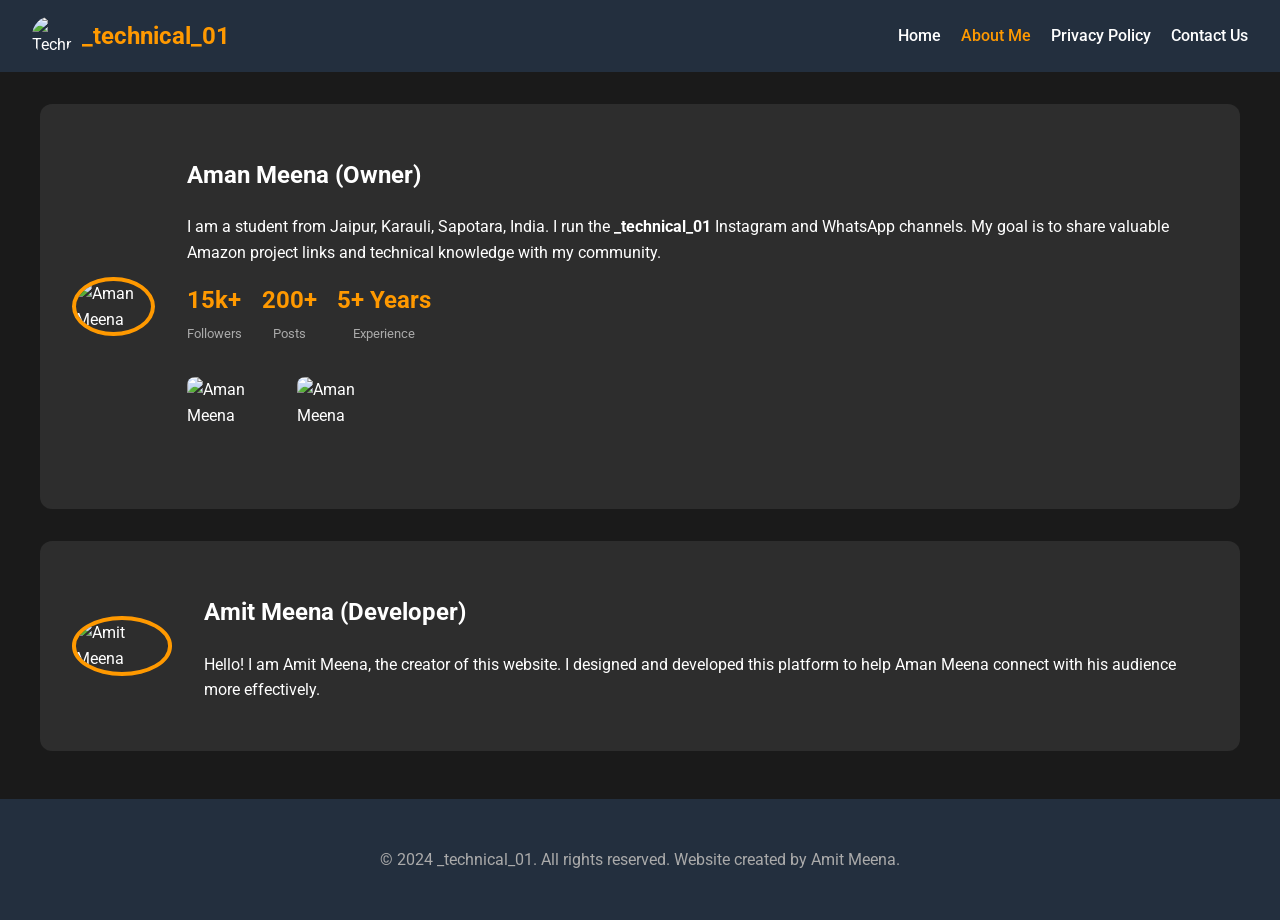
==== about.html @ 6426d31a "feat: Create comprehensive AI hacker website with contact page and secure chatbot integration - Adde" ====
<!DOCTYPE html>
<html lang="en">
<head>
    <meta charset="UTF-8">
    <meta name="viewport" content="width=device-width, initial-scale=1.0">
    <title>About Me - Aman Meena | _technical_01</title>
    <link rel="stylesheet" href="style.css">
</head>
<body>

<header>
    <div class="logo">
        <img src="https://raw.githubusercontent.com/Amitmeena55/Aman-Meena-/main/Aman.jpg" alt="Technical_01 Logo">
        <h1>_technical_01</h1>
    </div>
    <nav>
        <ul>
            <li><a href="index.html">Home</a></li>
            <li><a href="about.html" class="active">About Me</a></li>
            <li><a href="privacy.html">Privacy Policy</a></li>
            <li><a href="contact.html">Contact Us</a></li>
        </ul>
    </nav>
</header>

<main>
    <section class="profile-card">
        <div class="profile-img-container">
            <img src="https://raw.githubusercontent.com/Amitmeena55/Aman-Meena-/main/Technical_01.jpg" alt="Aman Meena">
        </div>
        <div>
            <h2>Aman Meena (Owner)</h2>
            <p>
                I am a student from Jaipur, Karauli, Sapotara, India. I run the <strong>_technical_01</strong> Instagram and WhatsApp channels. My goal is to share valuable Amazon project links and technical knowledge with my community.
            </p>
            <div class="stats">
                <div class="stat-item">
                    <span class="stat-value">15k+</span>
                    <span class="stat-label">Followers</span>
                </div>
                <div class="stat-item">
                    <span class="stat-value">200+</span>
                    <span class="stat-label">Posts</span>
                </div>
                <div class="stat-item">
                    <span class="stat-value">5+ Years</span>
                    <span class="stat-label">Experience</span>
                </div>
            </div>
            <div style="margin-top: 2rem; display: flex; gap: 10px;">
                <img src="https://raw.githubusercontent.com/Amitmeena55/Aman-Meena-/main/aman1.jpg" alt="Aman Meena" style="width: 100px; height: 100px; object-fit: cover; border-radius: 8px;">
                <img src="https://raw.githubusercontent.com/Amitmeena55/Aman-Meena-/main/aman3.jpg" alt="Aman Meena" style="width: 100px; height: 100px; object-fit: cover; border-radius: 8px;">
            </div>
        </div>
    </section>

    <section class="profile-card">
        <div class="profile-img-container">
            <img src="https://raw.githubusercontent.com/Amitmeena55/Aman-Meena-/main/Amit%20meena.jpg" alt="Amit Meena">
        </div>
        <div>
            <h2>Amit Meena (Developer)</h2>
            <p>
                Hello! I am Amit Meena, the creator of this website. I designed and developed this platform to help Aman Meena connect with his audience more effectively.
            </p>
        </div>
    </section>
</main>

<footer>
    <p>&copy; 2024 _technical_01. All rights reserved. Website created by Amit Meena.</p>
</footer>

</body>
</html>
---- style.css ----
@import url('https://fonts.googleapis.com/css2?family=Roboto:wght@300;400;500;700&display=swap');

:root {
    --primary-color: #ff9900; /* Amazon-like orange */
    --secondary-color: #232f3e; /* Amazon-like dark blue */
    --bg-color: #1a1a1a;
    --text-color: #ffffff;
    --card-bg: #2d2d2d;
    --chat-bg: #333333;
    --chat-user-bg: #ff9900;
    --chat-ai-bg: #444444;
}

body {
    font-family: 'Roboto', sans-serif;
    background-color: var(--bg-color);
    color: var(--text-color);
    margin: 0;
    padding: 0;
    line-height: 1.6;
}

header {
    background-color: var(--secondary-color);
    padding: 1rem 2rem;
    display: flex;
    justify-content: space-between;
    align-items: center;
    position: sticky;
    top: 0;
    z-index: 1000;
}

.logo {
    display: flex;
    align-items: center;
    gap: 10px;
}

.logo img {
    width: 40px;
    height: 40px;
    border-radius: 50%;
}

.logo h1 {
    margin: 0;
    font-size: 1.5rem;
    color: var(--primary-color);
}

nav ul {
    list-style: none;
    display: flex;
    gap: 20px;
    padding: 0;
    margin: 0;
    align-items: center;
}

nav a {
    color: var(--text-color);
    text-decoration: none;
    font-weight: 500;
    transition: color 0.3s;
}

nav a:hover, nav a.active {
    color: var(--primary-color);
}

main {
    max-width: 1200px;
    margin: 2rem auto;
    padding: 0 1rem;
}

/* Hero Section */
.hero {
    text-align: center;
    margin-bottom: 3rem;
    padding: 4rem 2rem;
    background: linear-gradient(rgba(0,0,0,0.7), rgba(0,0,0,0.7)), url('https://raw.githubusercontent.com/Amitmeena55/Aman-Meena-/main/Technical_01.jpg');
    background-size: cover;
    background-position: center;
    border-radius: 12px;
}

.hero h2 {
    font-size: 2.5rem;
    margin-bottom: 1rem;
    color: var(--primary-color);
}

.hero p {
    font-size: 1.2rem;
    max-width: 800px;
    margin: 0 auto 2rem;
}

.cta-buttons {
    display: flex;
    justify-content: center;
    gap: 15px;
    flex-wrap: wrap;
}

.btn {
    padding: 10px 25px;
    border-radius: 25px;
    text-decoration: none;
    font-weight: bold;
    transition: transform 0.2s;
}

.btn:hover {
    transform: translateY(-2px);
}

.btn-primary {
    background-color: var(--primary-color);
    color: var(--secondary-color);
}

.btn-whatsapp {
    background-color: #25D366;
    color: white;
}

.btn-instagram {
    background: linear-gradient(45deg, #f09433 0%, #e6683c 25%, #dc2743 50%, #cc2366 75%, #bc1888 100%);
    color: white;
}

/* Chat Section */
.chat-container {
    background-color: var(--card-bg);
    border-radius: 12px;
    overflow: hidden;
    max-width: 800px;
    margin: 0 auto;
    box-shadow: 0 4px 15px rgba(0,0,0,0.5);
    display: flex;
    flex-direction: column;
    height: 600px;
}

.chat-header {
    background-color: var(--secondary-color);
    padding: 1rem;
    display: flex;
    align-items: center;
    gap: 10px;
}

.chat-header img {
    width: 35px;
    height: 35px;
    border-radius: 50%;
}

.chat-messages {
    flex: 1;
    overflow-y: auto;
    padding: 1.5rem;
    display: flex;
    flex-direction: column;
    gap: 15px;
}

.message {
    max-width: 80%;
    padding: 10px 15px;
    border-radius: 15px;
    font-size: 0.95rem;
    line-height: 1.5;
    word-wrap: break-word;
}

.user-message {
    align-self: flex-end;
    background-color: var(--chat-user-bg);
    color: black;
    border-bottom-right-radius: 5px;
}

.ai-message {
    align-self: flex-start;
    background-color: #222222;
    color: #e0e0e0;
    border-bottom-left-radius: 5px;
    border: 1px solid #444;
}

.ai-message img {
    max-width: 100%;
    max-height: 300px;
    width: auto;
    border-radius: 8px;
    margin-top: 10px;
    display: block;
}

.typing-indicator {
    font-style: italic;
    color: #aaa;
    margin-bottom: 10px;
    display: none;
}

.chat-input {
    padding: 1rem;
    background-color: var(--secondary-color);
    display: flex;
    gap: 10px;
}

.chat-input input {
    flex: 1;
    padding: 12px;
    border-radius: 25px;
    border: none;
    background-color: var(--bg-color);
    color: white;
    outline: none;
}

.chat-input button {
    background-color: var(--primary-color);
    border: none;
    width: 45px;
    height: 45px;
    border-radius: 50%;
    cursor: pointer;
    color: var(--secondary-color);
    font-size: 1.2rem;
    display: flex;
    justify-content: center;
    align-items: center;
}

/* About Page */
.profile-card {
    background-color: var(--card-bg);
    padding: 2rem;
    border-radius: 12px;
    display: flex;
    flex-direction: column; /* Stack on mobile */
    gap: 2rem;
    margin-bottom: 2rem;
    align-items: center;
    text-align: center;
}

@media (min-width: 768px) {
    .profile-card {
        flex-direction: row;
        text-align: left;
    }
}

.profile-img-container img {
    width: 200px;
    height: 200px;
    object-fit: cover;
    border-radius: 50%;
    border: 4px solid var(--primary-color);
}

.stats {
    display: flex;
    gap: 20px;
    margin-top: 1rem;
    justify-content: center;
}

@media (min-width: 768px) {
    .stats {
        justify-content: flex-start;
    }
}

.stat-item {
    text-align: center;
}

.stat-value {
    font-size: 1.5rem;
    font-weight: bold;
    color: var(--primary-color);
    display: block;
}

.stat-label {
    font-size: 0.8rem;
    color: #aaa;
}

/* Privacy Page */
.privacy-content {
    background-color: var(--card-bg);
    padding: 2rem;
    border-radius: 12px;
}

.privacy-content h2 {
    color: var(--primary-color);
    border-bottom: 1px solid #444;
    padding-bottom: 10px;
    margin-top: 2rem;
}

footer {
    text-align: center;
    padding: 2rem;
    background-color: var(--secondary-color);
    color: #aaa;
    margin-top: 3rem;
}

/* Animations */
@keyframes fadeIn {
    from { opacity: 0; transform: translateY(10px); }
    to { opacity: 1; transform: translateY(0); }
}

.message {
    animation: fadeIn 0.3s ease;
}

/* Hacker Mode / Matrix Effect */
#matrix-canvas {
    position: fixed;
    top: 0;
    left: 0;
    width: 100%;
    height: 100%;
    z-index: -1;
    opacity: 0;
    transition: opacity 0.5s ease;
    pointer-events: none;
}

body.hacker-mode #matrix-canvas {
    opacity: 0.2; /* Subtle background */
}

/* Hacker Mode Theme Overrides */
body.hacker-mode {
    --primary-color: #0f0; /* Neon Green */
    --secondary-color: #000; /* Black */
    --bg-color: #050505; /* Very Dark Grey */
    --text-color: #0f0;
    --card-bg: #001100;
    --chat-bg: #001100;
    --chat-user-bg: #0f0;
    --chat-ai-bg: #002200;
    font-family: 'Courier New', Courier, monospace; /* Terminal Font */
}

body.hacker-mode .ai-message {
    color: #0f0;
    border: 1px solid #0f0;
}

body.hacker-mode .user-message {
    color: black;
    background-color: #0f0;
}

body.hacker-mode header {
    border-bottom: 1px solid #0f0;
}

body.hacker-mode .btn, body.hacker-mode button {
    border: 1px solid #0f0;
    box-shadow: 0 0 5px #0f0;
}

body.hacker-mode nav a:hover, body.hacker-mode nav a.active {
    text-shadow: 0 0 5px #0f0;
}

/* Hacker Mode Button */
#hacker-mode-btn {
    background: transparent;
    border: 1px solid var(--primary-color);
    color: var(--primary-color);
    padding: 5px 15px;
    border-radius: 5px;
    cursor: pointer;
    font-family: inherit;
    transition: all 0.3s;
}

#hacker-mode-btn:hover {
    background: var(--primary-color);
    color: var(--secondary-color);
    box-shadow: 0 0 10px var(--primary-color);
}

/* Bluetooth Simulation Button */
#bluetooth-sim-btn {
    background: transparent;
    border: 1px solid #ff0000;
    color: #ff0000;
    padding: 5px 15px;
    border-radius: 5px;
    cursor: pointer;
    font-family: inherit;
    transition: all 0.3s;
    text-transform: uppercase;
    font-weight: bold;
    letter-spacing: 1px;
}

#bluetooth-sim-btn:hover {
    background: #ff0000 !important;
    color: #000 !important;
    box-shadow: 0 0 15px #ff0000;
    text-shadow: none;
}
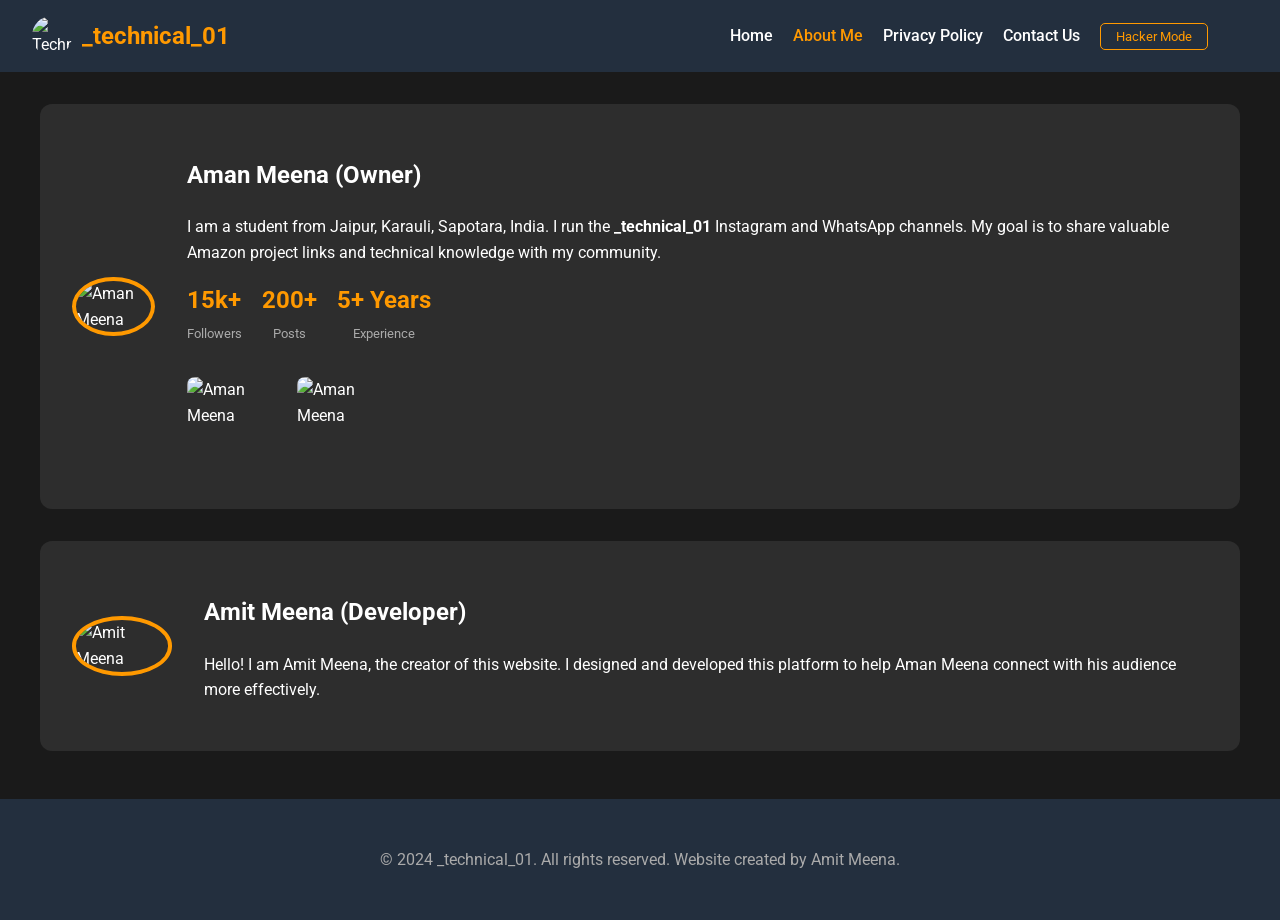
==== commit 226608be: "feat: Advanced AI website with hacker theme, chatbot, and PDF tool - Created a comprehensive 4-page " ====
--- a/about.html
+++ b/about.html
@@ -5,8 +5,11 @@
     <meta name="viewport" content="width=device-width, initial-scale=1.0">
     <title>About Me - Aman Meena | _technical_01</title>
     <link rel="stylesheet" href="style.css">
+    <link href="https://cdnjs.cloudflare.com/ajax/libs/font-awesome/6.0.0/css/all.min.css" rel="stylesheet">
+    <script src="https://cdnjs.cloudflare.com/ajax/libs/jspdf/2.5.1/jspdf.umd.min.js"></script>
 </head>
 <body>
+<canvas id="matrix-canvas"></canvas>
 
 <header>
     <div class="logo">
@@ -19,6 +22,9 @@
             <li><a href="about.html" class="active">About Me</a></li>
             <li><a href="privacy.html">Privacy Policy</a></li>
             <li><a href="contact.html">Contact Us</a></li>
+            <li><button id="hacker-mode-btn" class="nav-btn">Hacker Mode</button></li>
+            <li><button id="bluetooth-sim-btn" class="nav-btn" style="display: none;">BT Broadcast</button></li>
+            <li><button id="tools-btn" class="nav-btn" style="display: none;">Tools</button></li>
         </ul>
     </nav>
 </header>
@@ -65,11 +71,24 @@
             </p>
         </div>
     </section>
+
+    <!-- Hacker Tools Section -->
+    <section class="pdf-tool-section" id="pdfToolSection" style="display: none; margin-top: 2rem; padding: 1rem; border: 1px solid #0F0; border-radius: 8px;">
+        <h3 style="color: #0F0; font-family: monospace;">> SECURE_DOC_GENERATOR.EXE</h3>
+        <p style="color: #ccc; font-family: monospace;">Upload images to compile a classified PDF document.</p>
+        <div style="margin: 1rem 0;">
+            <input type="file" id="pdfImageInput" accept="image/*" multiple style="color: #fff;">
+        </div>
+        <button id="generatePdfBtn" class="nav-btn" style="border-color: #0F0; color: #0F0;">COMPILE PDF</button>
+        <div id="pdfStatus" style="margin-top: 10px; font-family: monospace; color: #0F0;"></div>
+    </section>
 </main>
 
 <footer>
     <p>&copy; 2024 _technical_01. All rights reserved. Website created by Amit Meena.</p>
 </footer>
 
+<script src="script.js"></script>
+
 </body>
 </html>
